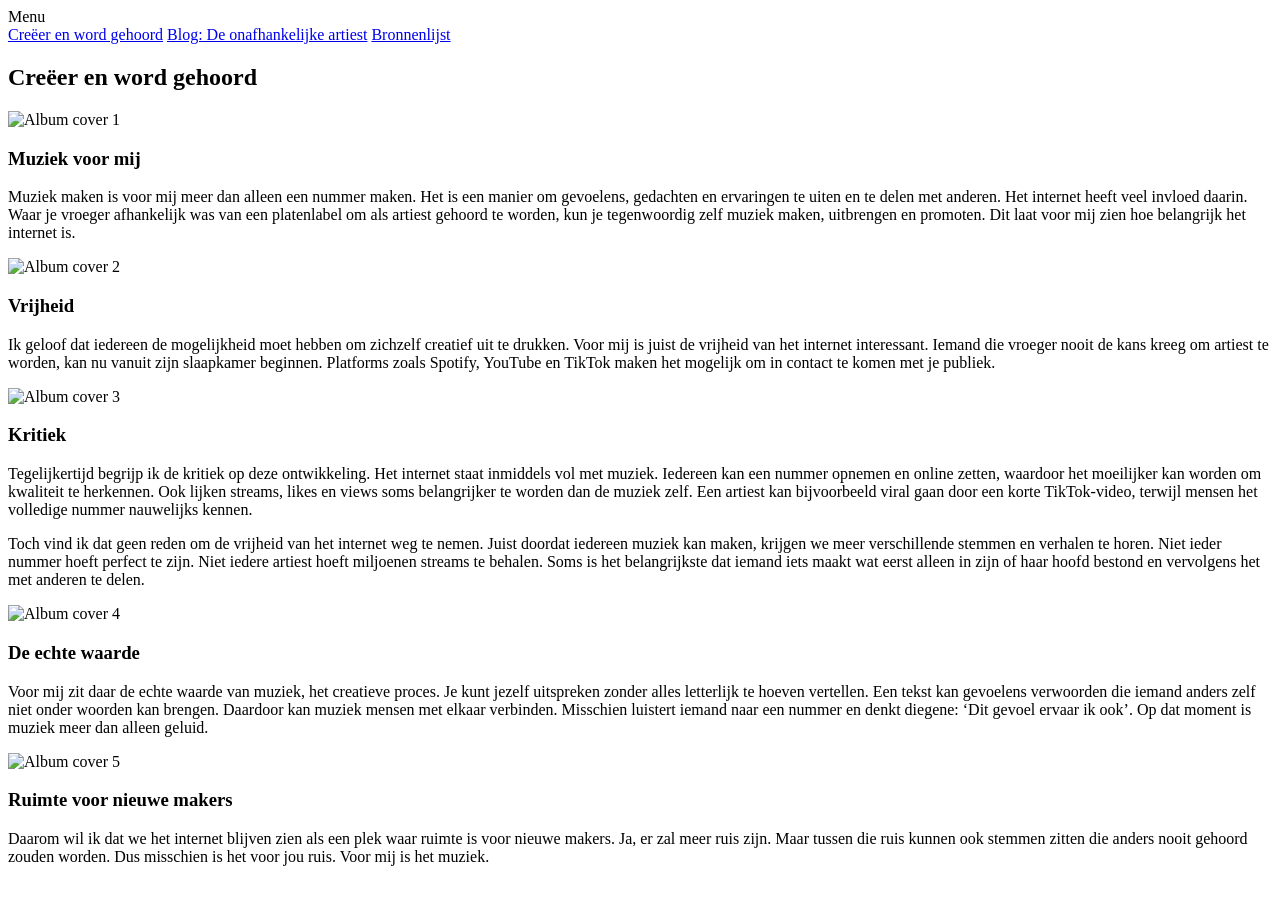
==== index.html @ 64130086 "Add files via upload" ====
<!DOCTYPE html>
<html lang="en">

<head>
    <meta charset="UTF-8">
    <meta name="viewport" content="width=device-width, initial-scale=1.0">
    <title>Ruis voor jou, muziek voor mij</title>
    <link rel="preconnect" href="https://fonts.googleapis.com">
    <link rel="preconnect" href="https://fonts.gstatic.com" crossorigin>
    <link rel="stylesheet" href="https://fonts.googleapis.com/css2?family=Bangers&display=swap">
    <link rel="stylesheet" href="styles/style.css">
</head>

<body>
    <nav class="menu">
        <div class="menu-knop">Menu</div>
        <div class="menu-inhoud">
            <a href="index.html">Creëer en word gehoord</a>
            <a href="pagina2.html">Blog: De onafhankelijke artiest</a>
            <a href="pagina3.html">Bronnenlijst</a>
        </div>
    </nav>
    <section class="music-section">
        <h2>Creëer en word gehoord</h2>

        <div class="album-row">

            <div class="album">
                <img src="img/afbeelding 1.png" alt="Album cover 1">
                <div class="album-text">
                    <h3>Muziek voor mij</h3>
                    <p> Muziek maken is voor mij meer dan alleen een nummer maken. Het is een manier om gevoelens,
                        gedachten en ervaringen te uiten en te delen met anderen. Het internet heeft veel invloed
                        daarin. Waar je vroeger afhankelijk was van een platenlabel om als artiest gehoord te worden,
                        kun je tegenwoordig zelf muziek maken, uitbrengen en promoten. Dit laat voor mij zien hoe
                        belangrijk het internet is.</p>
                </div>
            </div>

            <div class="album">
                <img src="img/afbeelding 2.png" alt="Album cover 2">
                <div class="album-text">
                    <h3>Vrijheid</h3>
                    <p> Ik geloof dat iedereen de mogelijkheid moet hebben om zichzelf creatief uit te drukken. Voor mij
                        is juist de vrijheid van het internet interessant. Iemand die vroeger nooit de kans kreeg om
                        artiest te worden, kan nu vanuit zijn slaapkamer beginnen. Platforms zoals Spotify, YouTube en
                        TikTok maken het mogelijk om in contact te komen met je publiek.</p>
                </div>
            </div>

            <div class="album">
                <img src="img/afbeelding 3.png" alt="Album cover 3">
                <div class="album-text">
                    <h3>Kritiek</h3>
                    <p> Tegelijkertijd begrijp ik de kritiek op deze ontwikkeling. Het internet staat inmiddels vol met
                        muziek. Iedereen kan een nummer opnemen en online zetten, waardoor het moeilijker kan worden om
                        kwaliteit te herkennen. Ook lijken streams, likes en views soms belangrijker te worden dan de
                        muziek zelf. Een artiest kan bijvoorbeeld viral gaan door een korte TikTok-video, terwijl mensen
                        het volledige nummer nauwelijks kennen.
                    </p>
                    <p>
                        Toch vind ik dat geen reden om de vrijheid van het internet weg te nemen. Juist doordat iedereen
                        muziek kan maken, krijgen we meer verschillende stemmen en verhalen te horen. Niet ieder nummer
                        hoeft perfect te zijn. Niet iedere artiest hoeft miljoenen streams te behalen. Soms is het
                        belangrijkste dat iemand iets maakt wat eerst alleen in zijn of haar hoofd bestond en vervolgens
                        het met anderen te delen.
                    </p>
                </div>
            </div>

            <div class="album">
                <img src="img/afbeelding 4.png" alt="Album cover 4">
                <div class="album-text">
                    <h3>De echte waarde</h3>
                    <p>Voor mij zit daar de echte waarde van muziek, het creatieve proces. Je kunt jezelf uitspreken
                        zonder alles letterlijk te hoeven vertellen. Een tekst kan gevoelens verwoorden die iemand
                        anders zelf niet onder woorden kan brengen. Daardoor kan muziek mensen met elkaar verbinden.
                        Misschien luistert iemand naar een nummer en denkt diegene: ‘Dit gevoel ervaar ik ook’. Op dat
                        moment is muziek meer dan alleen geluid.</p>
                </div>
            </div>

            <div class="album">
                <img src="img/afbeelding 5.png" alt="Album cover 5">
                <div class="album-text">
                    <h3>Ruimte voor nieuwe makers</h3>
                    <p>Daarom wil ik dat we het internet blijven zien als een plek waar ruimte is voor nieuwe makers.
                        Ja, er zal meer ruis zijn. Maar tussen die ruis kunnen ook stemmen zitten die anders nooit
                        gehoord zouden worden.
                        Dus misschien is het voor jou ruis. Voor mij is het muziek.
                    </p>
                </div>
            </div>

        </div>
    </section>
</body>

</html>
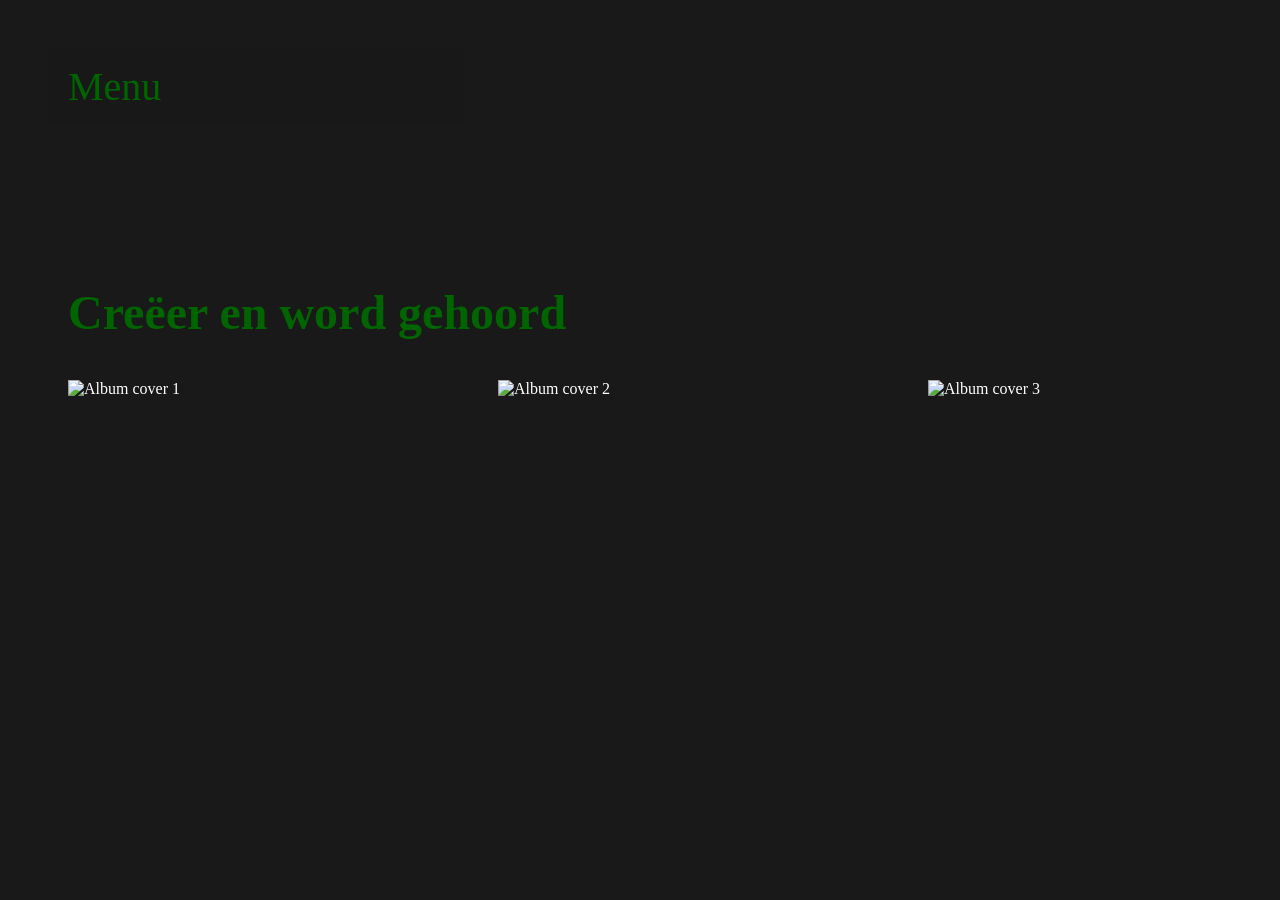
==== commit faf455bb: "Update stylesheet link in index.html to style.css" ====
--- a/index.html
+++ b/index.html
@@ -8,7 +8,7 @@
     <link rel="preconnect" href="https://fonts.googleapis.com">
     <link rel="preconnect" href="https://fonts.gstatic.com" crossorigin>
     <link rel="stylesheet" href="https://fonts.googleapis.com/css2?family=Bangers&display=swap">
-    <link rel="stylesheet" href="styles/style.css">
+    <link rel="stylesheet" href="style.css">
 </head>
 
 <body>
@@ -96,4 +96,4 @@
     </section>
 </body>
 
-</html>+</html>
--- a/style.css
+++ b/style.css
@@ -0,0 +1,191 @@
+
+    body{
+        background-color: #1a1919;
+    }
+
+    /* De sectie met muziek */
+    .music-section {
+    padding: 80px 0;
+    background-color: hsl(0, 2%, 10%);
+    color: white;
+}
+
+/* De navigatiebalk */
+.menu {
+    position: relative;
+    display: inline-block;
+    margin: 40px;
+}
+
+/* De knop voor het menu */
+.menu-knop {
+    font-family: "Bangers";
+    color: darkgreen;
+    font-size: 40px;
+    cursor: pointer;
+    padding: 15px 20px;
+    background-color: #1a181ac2;
+}
+
+/* Het menu is standaard verborgen */
+.menu-inhoud {
+    font-family: "Bangers";
+    max-height: 0;
+    overflow: hidden;
+    opacity: 0;
+    display: flex;
+    flex-direction: column;
+    background-color: #1a1919;
+    min-width: 200px;
+    transition: max-height 0.4s ease, opacity 0.4s ease;
+}
+
+/* Het menu schuift open bij hover */
+.menu:hover .menu-inhoud {
+    max-height: 200px;
+    opacity: 1;
+}
+
+/* De inhoud van het menu */
+.menu-inhoud a {
+    font-family: "Bangers";
+    font-size: 30px;
+    color: rgb(255, 119, 0);
+    padding: 15px 20px;
+    text-decoration: none;
+}
+
+/* Kleur verandert als je over een link hovert */
+.menu-inhoud a:hover {
+    background-color: rgb(255, 149, 0);
+}
+/* De sectie met muziek */
+.music-section h2 {
+    color: darkgreen;
+    font-family: "Bangers";
+    font-size: 48px;
+    margin-left: 60px;
+    margin-bottom: 40px;
+}
+
+/* De rij met albums */
+.album-row {
+    display: flex;
+    gap: 30px;
+
+    overflow-x: auto;
+    overflow-y: hidden;
+
+    padding: 0 60px 30px 60px;
+
+    scroll-behavior: smooth;
+}
+
+/* De individuele albums */
+.album {
+    position: relative;
+    flex: 0 0 400px;
+    overflow: hidden;
+}
+
+/* De albumafbeeldingen */
+.album img {
+    width: 400px;
+    height: 400px;
+    object-fit: cover;
+    display: block;
+
+    transition: transform 0.3s ease;
+}
+
+/* De tekst die verschijnt bij hover */
+.album-text{
+position: absolute;
+bottom: 0;
+left: 0;
+
+width: 100%;
+padding: 30px 20px;
+
+box-sizing: border-box;
+
+background: #1a1919;
+color: white;
+
+opacity: 0;
+transform: translateY(20px);
+
+transition: all 0.3s ease;
+}
+
+/* De tekst verschijnt bij hover */
+.album:hover .album-text{
+    opacity: 1;
+    transform: translateY(0);
+}
+
+/* De tekst in de album-overlay */
+.album-text h3 {
+    font-family: "Bangers";
+    font-size: 24px;
+    margin: 0 0 10px 0;
+    color: rgb(255, 119, 0);
+}
+
+/* De paragraaf in de album-overlay */
+.album-text p {
+    margin: 0;
+    font-family: "Bangers";
+    font-size: 15px;
+    line-height: 1.5;
+    color: rgb(255, 149, 0);
+}
+
+/* De afbeelding vergroot bij hover */
+.album:hover img {
+    transform: scale(1.03);
+}
+
+/* De blog-sectie */
+.blog-title {
+    color: darkgreen;
+    font-family:'Gill Sans', 'Gill Sans MT', Calibri, 'Trebuchet MS', sans-serif;
+    font-size: 48px;
+    padding-left: 60px;
+}
+
+/* De tekst in de blog-sectie */
+.blog-text {
+    color:rgb(255, 119, 0);
+    max-width: 600px;
+    padding-left: 60px;
+    font-size: 18px;
+    font-family:'Gill Sans', 'Gill Sans MT', Calibri, 'Trebuchet MS', sans-serif;
+}
+
+/* De microfoon-afbeelding */
+.microfoon-afbeelding {
+    width: 600px;
+    gap: 20px;
+    padding-right: 100px;
+    display: flex;
+    align-items: center;
+    float:right;
+    border-radius:40px;
+    border-right: 40px;
+}
+
+/* De bronnenlijst */
+.bronnenlijst {
+    color: darkgreen;
+    font-family: "Bangers";
+    font-size: 28px;
+    margin-left: 60px;
+    margin-bottom: 40px;
+}
+
+/* De links in de bronnenlijst */
+.links {
+    list-style-type: none;
+    padding-left: 60px;
+}
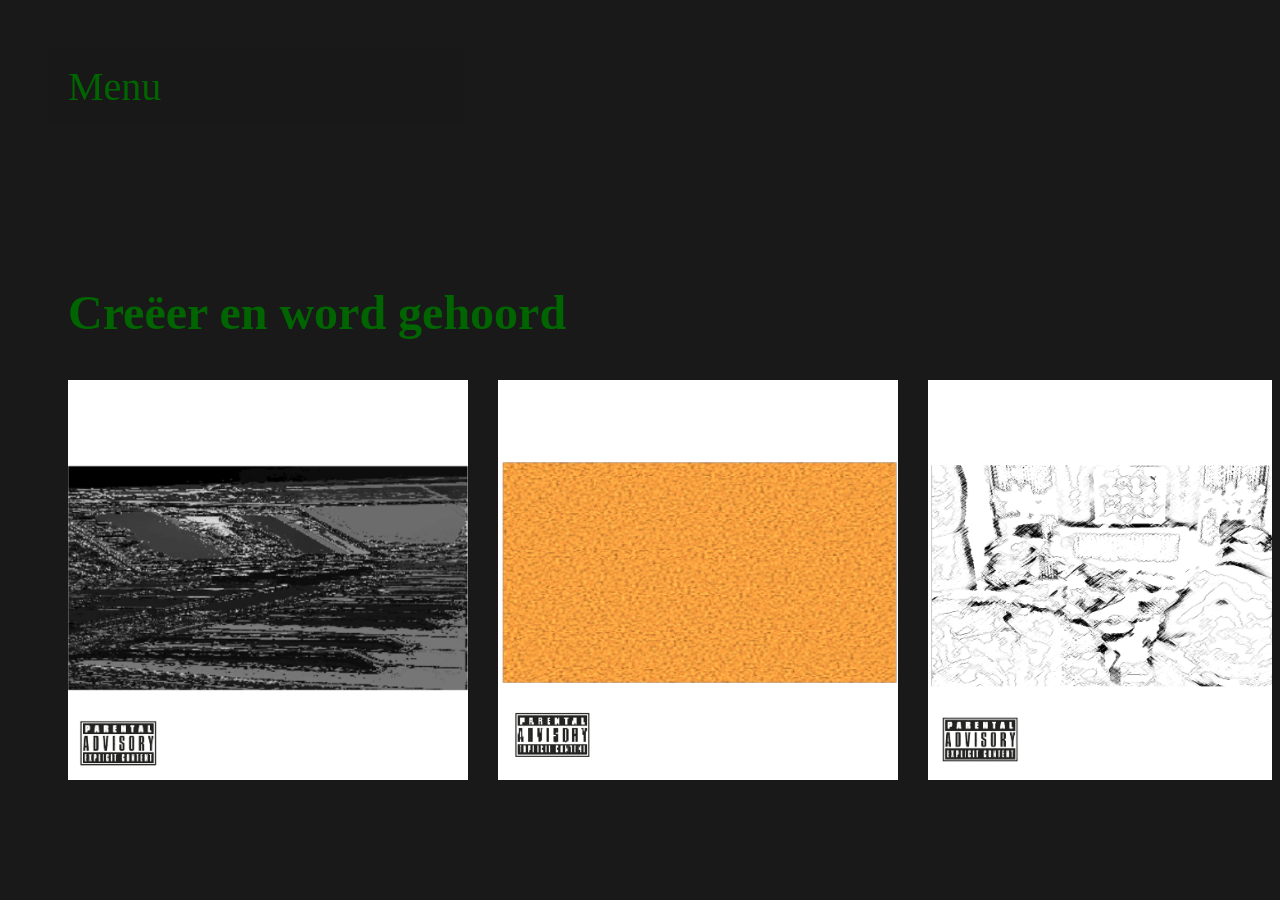
==== commit 6f188d1d: "Update image source paths in index.html" ====
--- a/index.html
+++ b/index.html
@@ -4,7 +4,7 @@
 <head>
     <meta charset="UTF-8">
     <meta name="viewport" content="width=device-width, initial-scale=1.0">
-    <title>Ruis voor jou, muziek voor mij</title>
+    <title>Creër en word gehoord</title>
     <link rel="preconnect" href="https://fonts.googleapis.com">
     <link rel="preconnect" href="https://fonts.gstatic.com" crossorigin>
     <link rel="stylesheet" href="https://fonts.googleapis.com/css2?family=Bangers&display=swap">
@@ -26,7 +26,7 @@
         <div class="album-row">
 
             <div class="album">
-                <img src="img/afbeelding 1.png" alt="Album cover 1">
+                <img src="afbeelding1.png" alt="Album cover 1">
                 <div class="album-text">
                     <h3>Muziek voor mij</h3>
                     <p> Muziek maken is voor mij meer dan alleen een nummer maken. Het is een manier om gevoelens,
@@ -38,7 +38,7 @@
             </div>
 
             <div class="album">
-                <img src="img/afbeelding 2.png" alt="Album cover 2">
+                <img src="afbeelding2.png" alt="Album cover 2">
                 <div class="album-text">
                     <h3>Vrijheid</h3>
                     <p> Ik geloof dat iedereen de mogelijkheid moet hebben om zichzelf creatief uit te drukken. Voor mij
@@ -49,7 +49,7 @@
             </div>
 
             <div class="album">
-                <img src="img/afbeelding 3.png" alt="Album cover 3">
+                <img src="afbeelding3.png" alt="Album cover 3">
                 <div class="album-text">
                     <h3>Kritiek</h3>
                     <p> Tegelijkertijd begrijp ik de kritiek op deze ontwikkeling. Het internet staat inmiddels vol met
@@ -69,7 +69,7 @@
             </div>
 
             <div class="album">
-                <img src="img/afbeelding 4.png" alt="Album cover 4">
+                <img src="afbeelding4.png" alt="Album cover 4">
                 <div class="album-text">
                     <h3>De echte waarde</h3>
                     <p>Voor mij zit daar de echte waarde van muziek, het creatieve proces. Je kunt jezelf uitspreken
@@ -81,7 +81,7 @@
             </div>
 
             <div class="album">
-                <img src="img/afbeelding 5.png" alt="Album cover 5">
+                <img src="afbeelding5.png" alt="Album cover 5">
                 <div class="album-text">
                     <h3>Ruimte voor nieuwe makers</h3>
                     <p>Daarom wil ik dat we het internet blijven zien als een plek waar ruimte is voor nieuwe makers.
